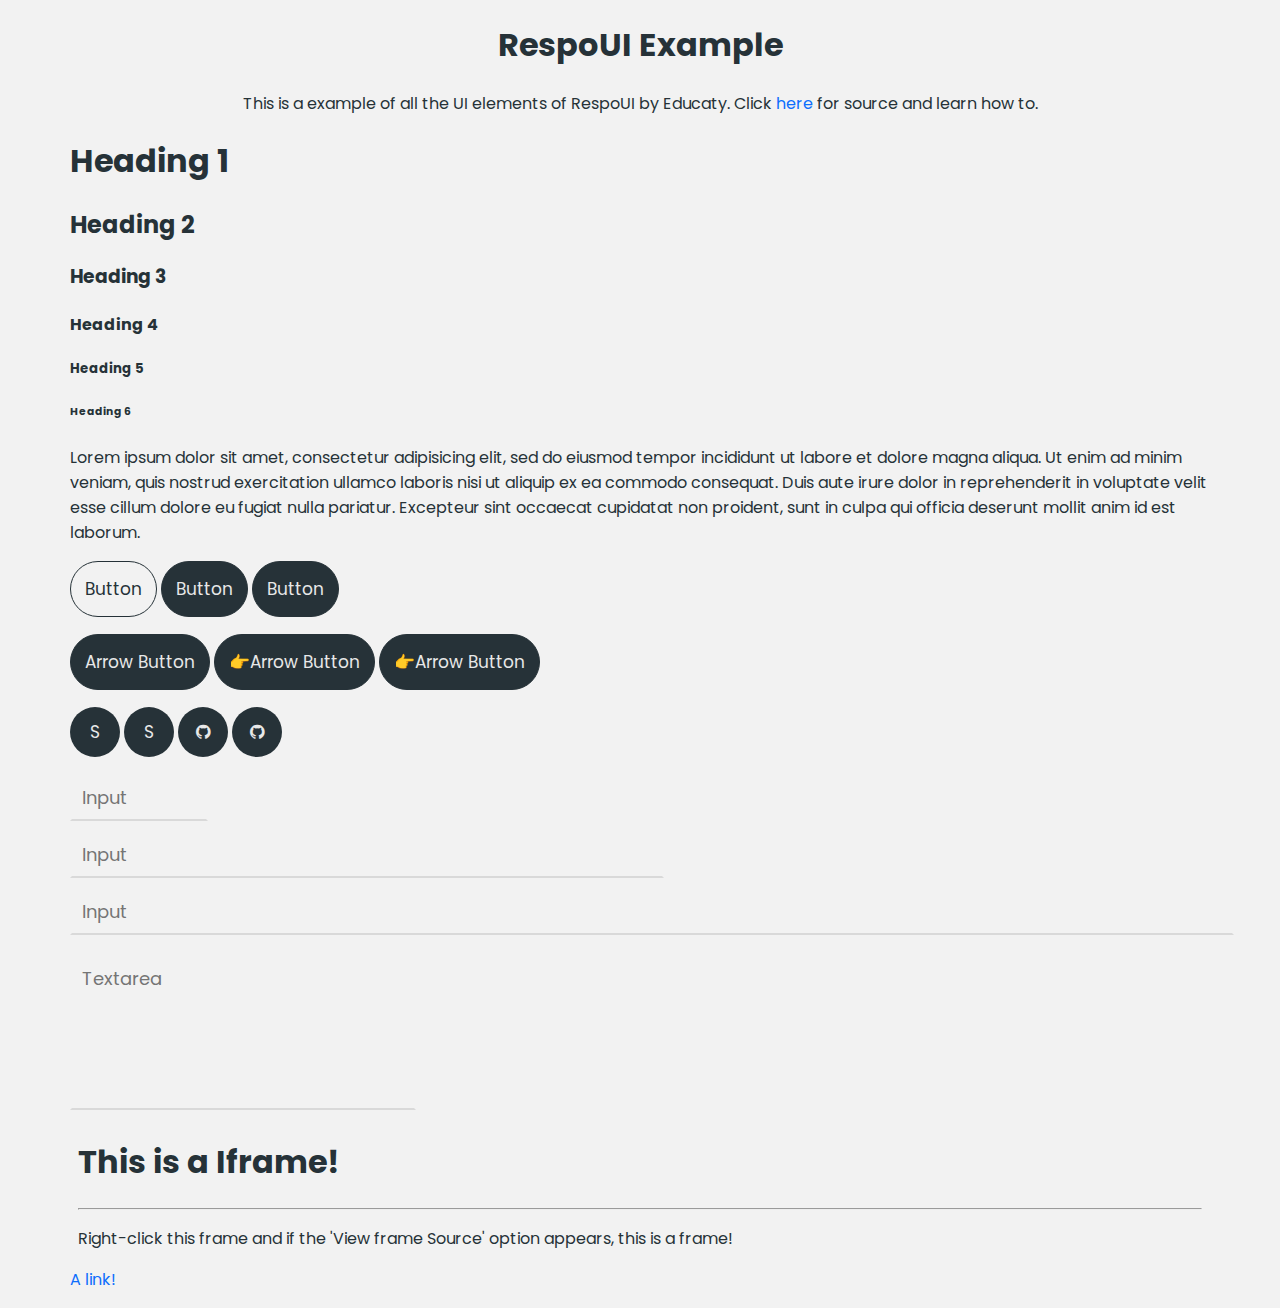
==== index.html @ cc75b7e1 "Add files via upload" ====
<!DOCTYPE html>
<html lang="en">
<head>
	<meta charset="utf-8">
	<meta name="viewport" content="width=device-width, initial-scale=1">
	<title></title>
	<link rel="stylesheet" type="text/css" href="respoui.css">
	<style type="text/css">
		.whatis{
  			text-align: center;
		}
	</style>
	<link rel="stylesheet" href="https://maxcdn.bootstrapcdn.com/font-awesome/4.4.0/css/font-awesome.min.css">
</head>
<body>

	<div class="container">
		<h1 class="whatis">RespoUI Example</h1>
		<p class="whatis">This is a example of all the UI elements of RespoUI by Educaty. Click <a href="https://github.com/EducatyEducate/RespoUI/wiki" target="_blank" class="link">here</a> for source and learn how to.</p>
		<h1>Heading 1</h1>
		<h2>Heading 2</h2>
		<h3>Heading 3</h3>
		<h4>Heading 4</h4>
		<h5>Heading 5</h5>
		<h6>Heading 6</h6>
		<p>Lorem ipsum dolor sit amet, consectetur adipisicing elit, sed do eiusmod
		tempor incididunt ut labore et dolore magna aliqua. Ut enim ad minim veniam,
		quis nostrud exercitation ullamco laboris nisi ut aliquip ex ea commodo
		consequat. Duis aute irure dolor in reprehenderit in voluptate velit esse
		cillum dolore eu fugiat nulla pariatur. Excepteur sint occaecat cupidatat non
		proident, sunt in culpa qui officia deserunt mollit anim id est laborum.</p>
		<button class="btn button_1">Button</button>
		<button class="btn button_2">Button</button>
		<button class="btn button_3">Button</button>

		<div class="gap"></div>

		<button class="btn button_3 arrow_1">Arrow Button</button>
		<button class="btn button_3 arrow_2">Arrow Button</button>
		<button class="btn button_3 arrow_3">Arrow Button</button>

		<div class="gap"></div>

		<button class="btn social_button_1">S</button>
		<button class="btn social_button_2">S</button>
		<button class="btn social_button_1"><i class="fa fa-github"></i></button>
		<button class="btn social_button_2"><i class="fa fa-github"></i></button>

		<div class="gap"></div>

		<input type="text" placeholder="Input" class="input input-sm">
		<input type="text" placeholder="Input" class="input input-md">
		<input type="text" placeholder="Input" class="input input-lg">

		<textarea class="textarea" placeholder="Textarea" rows="5"></textarea>
		<iframe src="./frame.html" class="frame frame-full" title="Example Frame"></iframe>
		<a href="#" class="link">A link!</a>
		<p></p>
	</div>

</body>
</html>
---- respoui.css ----
@import "https://fonts.googleapis.com/css?family=Poppins:300,400,500,600,700";
html {
    scroll-behavior: smooth;
}
body {
    font-family: Poppins;
    background: #f2f2f2;
    color: #263238;
    transition: .182s;
}

/* Bootstrap Container */
.container,
.container-fluid,
.container-xxl,
.container-xl,
.container-lg,
.container-md,
.container-sm {
  width: 100%;
  padding-right: .75rem;
  padding-left: .75rem;
  margin-right: auto;
  margin-left: auto;
}

@media (min-width: 576px) {
  .container-sm, .container {
    max-width: 540px;
  }
}
@media (min-width: 768px) {
  .container-md, .container-sm, .container {
    max-width: 720px;
  }
}
@media (min-width: 992px) {
  .container-lg, .container-md, .container-sm, .container {
    max-width: 960px;
  }
}
@media (min-width: 1200px) {
  .container-xl, .container-lg, .container-md, .container-sm, .container {
    max-width: 1140px;
  }
}
@media (min-width: 1400px) {
  .container-xxl, .container-xl, .container-lg, .container-md, .container-sm, .container {
    max-width: 1320px;
  }
}

/* Buttons */
button.btn{
  cursor: pointer;
  font-family: Poppins;
  font-size: 17px;
}
button.button_1{
	border: 1px solid #263238;
  border-radius: 100px;
  padding: 14px;
  background: transparent;
  color: #263238;
  transition: .182s;
}
button.button_1:hover{
	background: #263238;
  color: #e8e8e8;
}
button.button_2{
	border: 1px solid #263238;
  border-radius: 100px;
  padding: 14px;
  background: #263238;
  color: #e8e8e8;
  transition: .182s;
}
button.button_2:hover{
	background: transparent;
  color: #263238;
}
button.button_3{
	border: 1px solid #263238;
  border-radius: 100px;
  padding: 14px;
  background: #263238;
  color: #e8e8e8;
  transition: .182s;
}
button.button_3:hover{
	opacity: 80%;
}
button.arrow_1:hover::before{
	content: "👉";
}
button.arrow_2::before{
	content: "👉";
}
button.arrow_2:hover::before{
	opacity: none;
}
button.arrow_3::before{
	content: "👉";
}
button.arrow_3:hover::before{
	content: "";
}
div.gap{
	display: block;
	margin-bottom: 17px;
}
button.social_button_1{
	background: #263238;
    color: #e8e8e8;
    border: none;
    border-radius: 50%;
    width: 50px;
    height: 50px;
    transition: .182s;
}
button.social_button_1:hover{
	opacity: 70%;
}
button.social_button_2{
	background: #263238;
  color: #e8e8e8;
  border: none;
  border-radius: 50%;
  width: 50px;
  height: 50px;
  transition: .182s;
}
button.social_button_2:hover{
	font-size: 24px;
}
.input{
  display: block;
  font-family: Poppins;
}
.input-sm{
  margin-top: 10px;
  width: 10%;
  background:transparent;
  border-top: 2px solid transparent;
  border-right: 2px solid transparent;
  border-left: 2px solid transparent;
  border-bottom:2px solid rgba(0, 0, 0, 0.1);
  padding:8px 10px;
  font-size:18px;
  transition:.18s;
}
.input-sm:focus{
  outline: none;
  border-bottom-color: rgba(0,0,0,0.1);
  border-top: 2px solid rgba(0,0,0,0.1);
  border-right: 2px solid rgba(0,0,0,0.1);
  border-left: 2px solid rgba(0,0,0,0.1);
}
.input-md{
  margin-top: 10px;
  width: 50%;
  background:transparent;
  border-top: 2px solid transparent;
  border-right: 2px solid transparent;
  border-left: 2px solid transparent;
  border-bottom:2px solid rgba(0, 0, 0, 0.1);
  padding:8px 10px;
  font-size:18px;
  transition:.09s;
}
.input-md:focus{
  outline: none;
border-bottom-color: rgba(0,0,0,0.1);
  border-top: 2px solid rgba(0,0,0,0.1);
  border-right: 2px solid rgba(0,0,0,0.1);
  border-left: 2px solid rgba(0,0,0,0.1);
}
.input-lg{
  margin-top: 10px;
  width: 100%;
  background:transparent;
  border-top: 2px solid transparent;
  border-right: 2px solid transparent;
  border-left: 2px solid transparent;
  border-bottom:2px solid rgba(0, 0, 0, 0.1);
  padding:8px 10px;
  font-size:18px;
  transition:.18s;
}
.input-lg:focus{
  outline: none;
  border-bottom-color: rgba(0,0,0,0.1);
  border-top: 2px solid rgba(0, 0, 0, 0.1);
  border-right:2px solid rgba(0, 0, 0, 0.1);
  border-left: 2px solid rgba(0, 0, 0, 0.1);
}
textarea.textarea{
  background:transparent;
  border-left:2px solid transparent;
  border-right:2px solid transparent;
  border-top:2px solid transparent;
  border-bottom:2px solid rgba(0, 0, 0, 0.1);
  padding:8px 10px;
  font-size:18px;
  margin-top: 20px;
  transition:.18s;
  resize: none;
  outline: none;
  font-family: Poppins;
}
textarea.textarea:focus{
  border: 2px solid rgba(0, 0, 0, 0.1);
}
.frame{
  display: flex;
  place-items: center;
  border: 0;
}
.frame-full{
  width: 100%;
}
.frame-half{
  width: 50%;
}
a.link{
  color: #0d6efd;
  text-decoration: none;
}
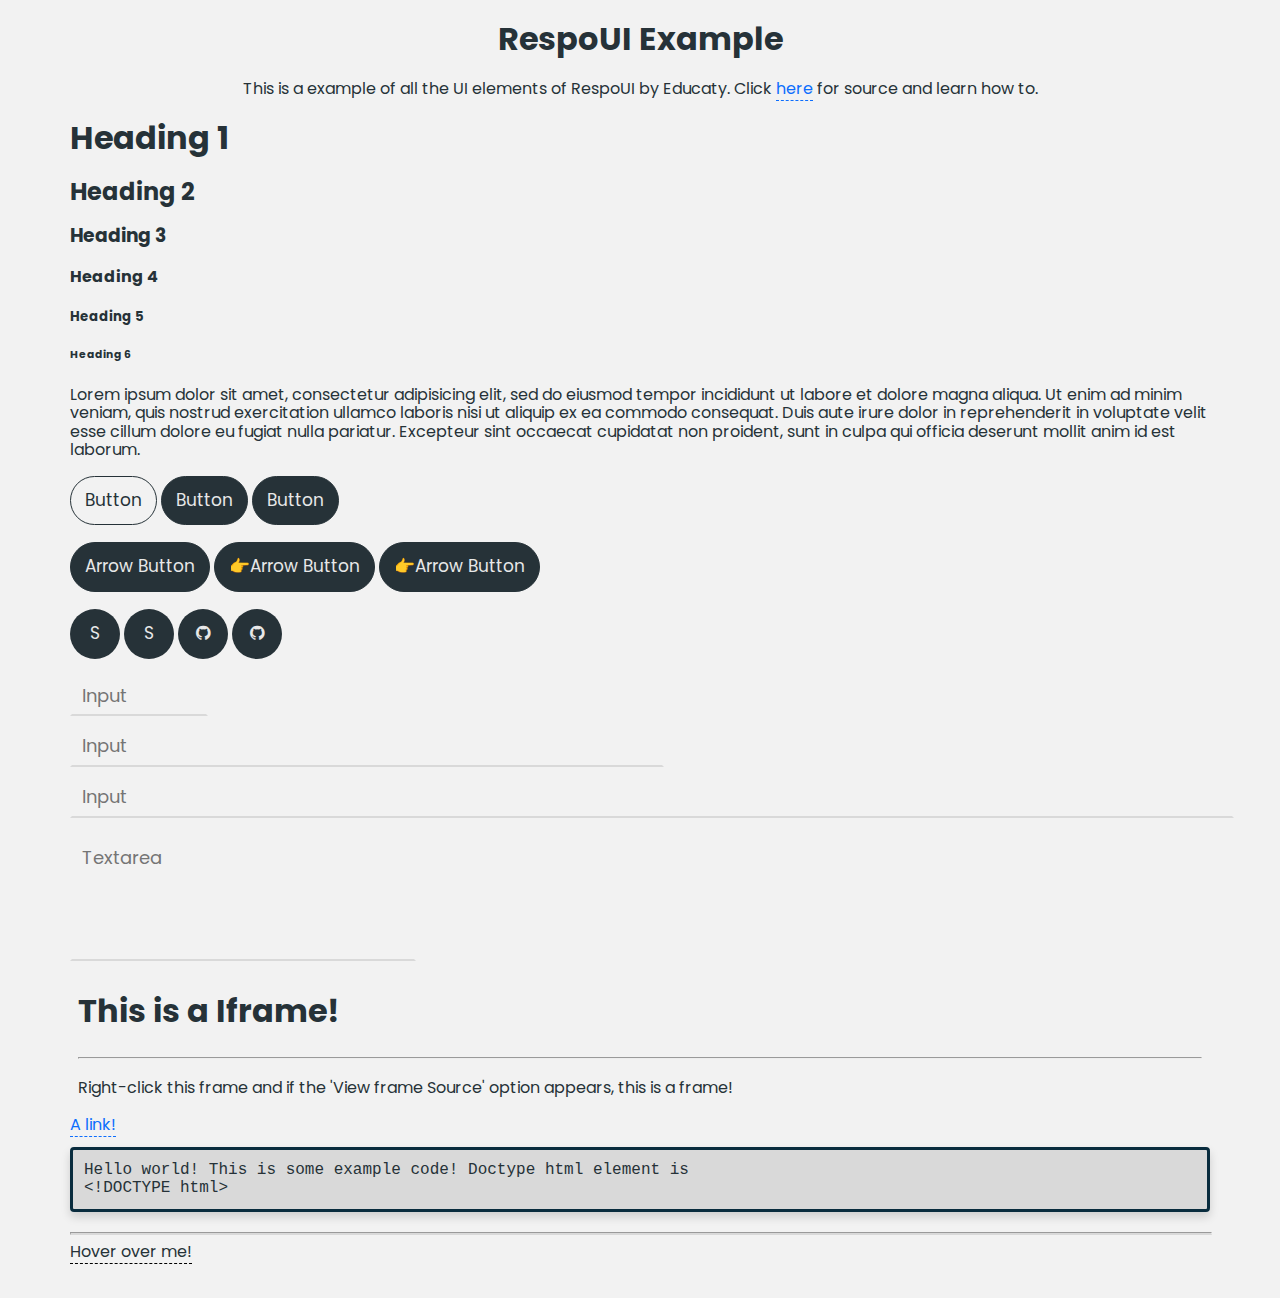
==== commit 5b1ff99e: "Add files via upload" ====
--- a/index.html
+++ b/index.html
@@ -55,7 +55,13 @@
 		<textarea class="textarea" placeholder="Textarea" rows="5"></textarea>
 		<iframe src="./frame.html" class="frame frame-full" title="Example Frame"></iframe>
 		<a href="#" class="link">A link!</a>
-		<p></p>
+		<pre class="pre"><code>Hello world! This is some example code! Doctype html element is<br>&lt;!DOCTYPE html&gt;</code></pre>
+		<hr class="ruler">
+		<span 
+  data-text="Thanks for hovering! I'm a tooltip" 
+  class="tooltip"
+>Hover over me!</span>
+		<br> <br> <br> 
 	</div>
 
 </body>
--- a/respoui.css
+++ b/respoui.css
@@ -225,5 +225,399 @@
 }
 a.link{
   color: #0d6efd;
+  border-bottom: 1px dashed #0d6efd;
   text-decoration: none;
-}+}
+pre.pre{
+  font-family: monospace;
+  box-shadow: 0 5px 10px rgba(0, 0, 0, 0.15);
+  border: 3px solid #092c3e;
+  border-radius: 4px;
+  padding: 11px;
+  background: rgba(0, 0, 0, 0.100);
+}
+hr.ruler{
+  border-bottom:2px solid rgba(0, 0, 0, 0.1);
+  margin-top: 20px;
+  width: 100%;
+}
+.tooltip {
+  position:relative; /* making the .tooltip span a container for the tooltip text */
+  border-bottom:1px dashed #000; /* little indicater to indicate it's hoverable */
+}
+.tooltip:before {
+  content: attr(data-text); /* here's the magic */
+  position:absolute;
+  
+  /* vertically center */
+  top:50%;
+  transform:translateY(-50%);
+  
+  /* move to right */
+  left:100%;
+  margin-left:15px; /* and add a small left margin */
+  
+  /* basic styles */
+  width:200px;
+  padding:10px;
+  border-radius:10px;
+  background:#000;
+  color: #fff;
+  text-align:center;
+
+  display:none; /* hide by default */
+}
+.tooltip:hover:before {
+  display:block;
+}
+/*! normalize.css v8.0.1 | MIT License | github.com/necolas/normalize.css */
+
+/* Document
+   ========================================================================== */
+
+/**
+ * 1. Correct the line height in all browsers.
+ * 2. Prevent adjustments of font size after orientation changes in iOS.
+ */
+
+html {
+  line-height: 1.15; /* 1 */
+  -webkit-text-size-adjust: 100%; /* 2 */
+}
+
+/* Sections
+   ========================================================================== */
+
+/**
+ * Remove the margin in all browsers.
+ */
+
+body {
+  margin: 0;
+}
+
+/**
+ * Render the `main` element consistently in IE.
+ */
+
+main {
+  display: block;
+}
+
+/**
+ * Correct the font size and margin on `h1` elements within `section` and
+ * `article` contexts in Chrome, Firefox, and Safari.
+ */
+
+h1 {
+  font-size: 2em;
+  margin: 0.67em 0;
+}
+
+/* Grouping content
+   ========================================================================== */
+
+/**
+ * 1. Add the correct box sizing in Firefox.
+ * 2. Show the overflow in Edge and IE.
+ */
+
+hr {
+  box-sizing: content-box; /* 1 */
+  height: 0; /* 1 */
+  overflow: visible; /* 2 */
+}
+
+/**
+ * 1. Correct the inheritance and scaling of font size in all browsers.
+ * 2. Correct the odd `em` font sizing in all browsers.
+ */
+
+pre {
+  font-family: monospace, monospace; /* 1 */
+  font-size: 1em; /* 2 */
+}
+
+/* Text-level semantics
+   ========================================================================== */
+
+/**
+ * Remove the gray background on active links in IE 10.
+ */
+
+a {
+  background-color: transparent;
+}
+
+/**
+ * 1. Remove the bottom border in Chrome 57-
+ * 2. Add the correct text decoration in Chrome, Edge, IE, Opera, and Safari.
+ */
+
+abbr[title] {
+  border-bottom: none; /* 1 */
+  text-decoration: underline; /* 2 */
+  text-decoration: underline dotted; /* 2 */
+}
+
+/**
+ * Add the correct font weight in Chrome, Edge, and Safari.
+ */
+
+b,
+strong {
+  font-weight: bolder;
+}
+
+/**
+ * 1. Correct the inheritance and scaling of font size in all browsers.
+ * 2. Correct the odd `em` font sizing in all browsers.
+ */
+
+code,
+kbd,
+samp {
+  font-family: monospace, monospace; /* 1 */
+  font-size: 1em; /* 2 */
+}
+
+/**
+ * Add the correct font size in all browsers.
+ */
+
+small {
+  font-size: 80%;
+}
+
+/**
+ * Prevent `sub` and `sup` elements from affecting the line height in
+ * all browsers.
+ */
+
+sub,
+sup {
+  font-size: 75%;
+  line-height: 0;
+  position: relative;
+  vertical-align: baseline;
+}
+
+sub {
+  bottom: -0.25em;
+}
+
+sup {
+  top: -0.5em;
+}
+
+/* Embedded content
+   ========================================================================== */
+
+/**
+ * Remove the border on images inside links in IE 10.
+ */
+
+img {
+  border-style: none;
+}
+
+/* Forms
+   ========================================================================== */
+
+/**
+ * 1. Change the font styles in all browsers.
+ * 2. Remove the margin in Firefox and Safari.
+ */
+
+button,
+input,
+optgroup,
+select,
+textarea {
+  font-family: inherit; /* 1 */
+  font-size: 100%; /* 1 */
+  line-height: 1.15; /* 1 */
+  margin: 0; /* 2 */
+}
+
+/**
+ * Show the overflow in IE.
+ * 1. Show the overflow in Edge.
+ */
+
+button,
+input { /* 1 */
+  overflow: visible;
+}
+
+/**
+ * Remove the inheritance of text transform in Edge, Firefox, and IE.
+ * 1. Remove the inheritance of text transform in Firefox.
+ */
+
+button,
+select { /* 1 */
+  text-transform: none;
+}
+
+/**
+ * Correct the inability to style clickable types in iOS and Safari.
+ */
+
+button,
+[type="button"],
+[type="reset"],
+[type="submit"] {
+  -webkit-appearance: button;
+}
+
+/**
+ * Remove the inner border and padding in Firefox.
+ */
+
+button::-moz-focus-inner,
+[type="button"]::-moz-focus-inner,
+[type="reset"]::-moz-focus-inner,
+[type="submit"]::-moz-focus-inner {
+  border-style: none;
+  padding: 0;
+}
+
+/**
+ * Restore the focus styles unset by the previous rule.
+ */
+
+button:-moz-focusring,
+[type="button"]:-moz-focusring,
+[type="reset"]:-moz-focusring,
+[type="submit"]:-moz-focusring {
+  outline: 1px dotted ButtonText;
+}
+
+/**
+ * Correct the padding in Firefox.
+ */
+
+fieldset {
+  padding: 0.35em 0.75em 0.625em;
+}
+
+/**
+ * 1. Correct the text wrapping in Edge and IE.
+ * 2. Correct the color inheritance from `fieldset` elements in IE.
+ * 3. Remove the padding so developers are not caught out when they zero out
+ *    `fieldset` elements in all browsers.
+ */
+
+legend {
+  box-sizing: border-box; /* 1 */
+  color: inherit; /* 2 */
+  display: table; /* 1 */
+  max-width: 100%; /* 1 */
+  padding: 0; /* 3 */
+  white-space: normal; /* 1 */
+}
+
+/**
+ * Add the correct vertical alignment in Chrome, Firefox, and Opera.
+ */
+
+progress {
+  vertical-align: baseline;
+}
+
+/**
+ * Remove the default vertical scrollbar in IE 10+.
+ */
+
+textarea {
+  overflow: auto;
+}
+
+/**
+ * 1. Add the correct box sizing in IE 10.
+ * 2. Remove the padding in IE 10.
+ */
+
+[type="checkbox"],
+[type="radio"] {
+  box-sizing: border-box; /* 1 */
+  padding: 0; /* 2 */
+}
+
+/**
+ * Correct the cursor style of increment and decrement buttons in Chrome.
+ */
+
+[type="number"]::-webkit-inner-spin-button,
+[type="number"]::-webkit-outer-spin-button {
+  height: auto;
+}
+
+/**
+ * 1. Correct the odd appearance in Chrome and Safari.
+ * 2. Correct the outline style in Safari.
+ */
+
+[type="search"] {
+  -webkit-appearance: textfield; /* 1 */
+  outline-offset: -2px; /* 2 */
+}
+
+/**
+ * Remove the inner padding in Chrome and Safari on macOS.
+ */
+
+[type="search"]::-webkit-search-decoration {
+  -webkit-appearance: none;
+}
+
+/**
+ * 1. Correct the inability to style clickable types in iOS and Safari.
+ * 2. Change font properties to `inherit` in Safari.
+ */
+
+::-webkit-file-upload-button {
+  -webkit-appearance: button; /* 1 */
+  font: inherit; /* 2 */
+}
+
+/* Interactive
+   ========================================================================== */
+
+/*
+ * Add the correct display in Edge, IE 10+, and Firefox.
+ */
+
+details {
+  display: block;
+}
+
+/*
+ * Add the correct display in all browsers.
+ */
+
+summary {
+  display: list-item;
+}
+
+/* Misc
+   ========================================================================== */
+
+/**
+ * Add the correct display in IE 10+.
+ */
+
+template {
+  display: none;
+}
+
+/**
+ * Add the correct display in IE 10.
+ */
+
+[hidden] {
+  display: none;
+}
+/* END NORMALIZE CSS */
+
